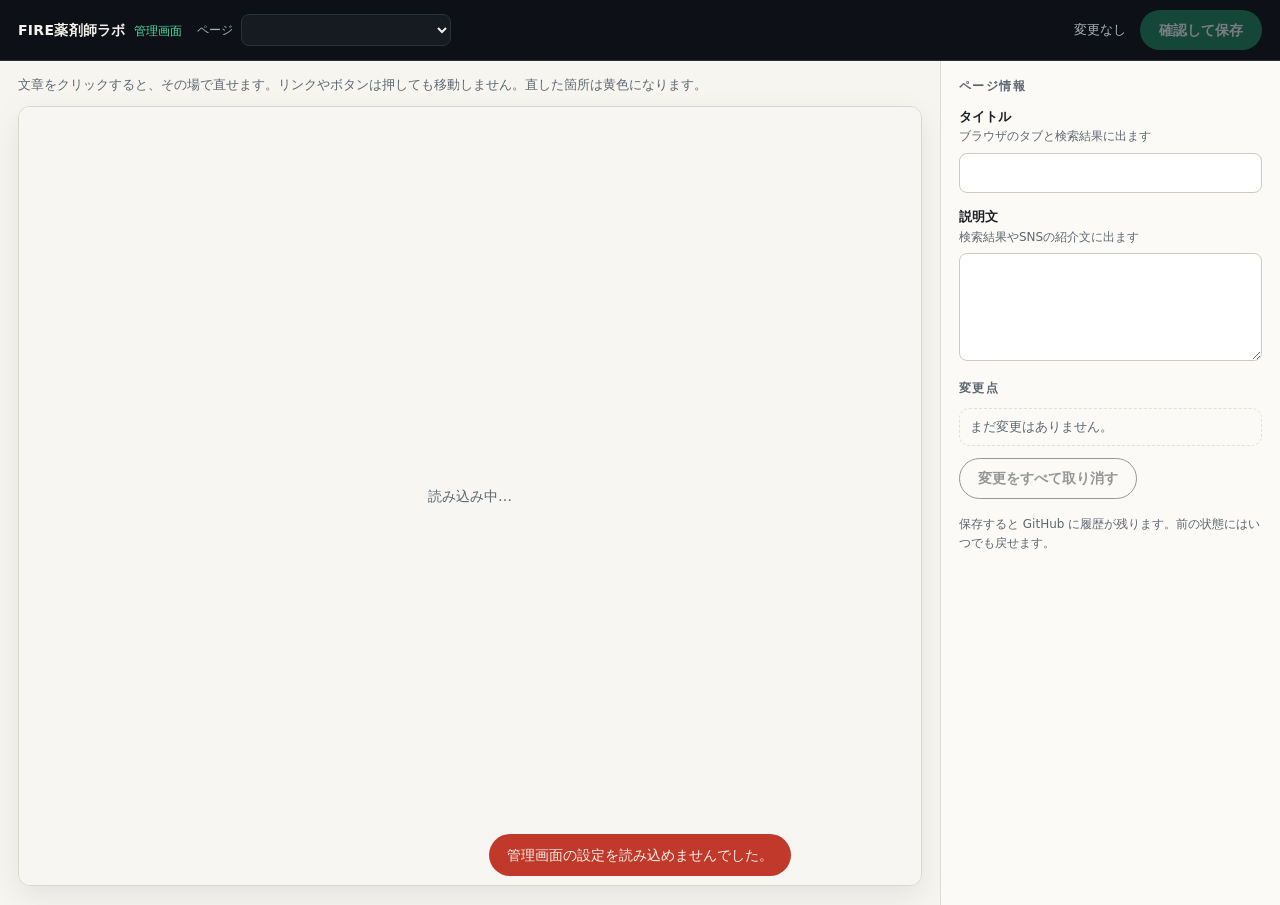
==== admin/index.html @ 2f35f548 "管理画面（/admin）と、main への push で本番に反映する GitHub Actions を追加 - /admin: ページの文章をその場で直し、変更点を確かめて GitHub に保存する" ====
<!doctype html>
<html lang="ja">
<head>
<meta charset="utf-8">
<meta name="viewport" content="width=device-width, initial-scale=1">
<meta name="robots" content="noindex, nofollow">
<title>文章の編集 | FIRE薬剤師ラボ 管理画面</title>
<link rel="stylesheet" href="/admin/admin.css">
</head>
<body>
<header class="bar">
  <div class="brand">FIRE薬剤師ラボ<span>管理画面</span></div>
  <label class="pick"><span>ページ</span><select id="page" aria-label="編集するページ"></select></label>
  <span id="mode" class="mode" hidden></span>
  <div class="spacer"></div>
  <span id="count" class="count">変更なし</span>
  <button id="review" class="btn primary" type="button" disabled>確認して保存</button>
</header>

<div class="wrap">
  <section class="stage" aria-label="ページのプレビュー">
    <p class="hint">文章をクリックすると、その場で直せます。リンクやボタンは押しても移動しません。直した箇所は黄色になります。</p>
    <div class="frame-box">
      <iframe id="frame" sandbox="allow-same-origin" title="編集中のページ"></iframe>
      <div id="loading" class="loading">読み込み中…</div>
    </div>
  </section>

  <aside class="side" aria-label="ページ情報と変更点">
    <h2>ページ情報</h2>
    <label class="field">タイトル<small>ブラウザのタブと検索結果に出ます</small><input id="metaTitle" type="text"></label>
    <label class="field">説明文<small>検索結果やSNSの紹介文に出ます</small><textarea id="metaDesc" rows="4"></textarea></label>

    <h2>変更点</h2>
    <ol id="changes" class="changes"><li class="empty">まだ変更はありません。</li></ol>
    <button id="reset" class="btn ghost" type="button" disabled>変更をすべて取り消す</button>
    <p class="foot">保存すると GitHub に履歴が残ります。前の状態にはいつでも戻せます。</p>
  </aside>
</div>

<dialog id="dlg" aria-labelledby="dlgTitle">
  <form method="dialog" class="dlg">
    <h2 id="dlgTitle">この内容で保存しますか？</h2>
    <ol id="dlgList" class="changes"></ol>
    <label class="field">メモ（任意）<small>GitHub の履歴に残ります</small><input id="msg" type="text" maxlength="120" placeholder="例：誤字を修正"></label>
    <p id="dlgNote" class="note"></p>
    <div class="row">
      <button value="cancel" class="btn ghost">戻る</button>
      <button id="save" value="save" class="btn primary">保存する</button>
    </div>
  </form>
</dialog>

<div id="toast" class="toast" role="status" aria-live="polite"></div>
<script src="/admin/app.js" defer></script>
</body>
</html>
---- admin/admin.css ----
/* admin.css — 管理画面のスタイル */
:root {
  --ink: #0d1117; --ink-2: #161b22; --line: #2a313b; --paper: #f6f5f0; --text: #1b1f24; --muted: #5d6670;
  --accent: #1f8a62; --accent-2: #4fe0a5; --warn: #ffd666; --danger: #c0392b;
  --font: "Noto Sans JP", system-ui, -apple-system, "Hiragino Sans", sans-serif;
}
* { box-sizing: border-box; }
html, body { margin: 0; height: 100%; }
body { font-family: var(--font); color: var(--text); background: var(--paper); font-size: 14px; line-height: 1.6; }

.bar { position: sticky; top: 0; z-index: 5; display: flex; align-items: center; gap: 14px; flex-wrap: wrap;
  padding: 10px 18px; background: var(--ink); color: #f3f1ea; border-bottom: 1px solid var(--line); }
.brand { font-weight: 700; letter-spacing: .02em; white-space: nowrap; }
.brand span { margin-left: 8px; font-weight: 500; font-size: 12px; color: var(--accent-2); }
.pick { display: flex; align-items: center; gap: 8px; font-size: 12px; color: #aab3bd; }
.pick select { font: inherit; font-size: 14px; color: #f3f1ea; background: var(--ink-2); border: 1px solid var(--line);
  border-radius: 8px; padding: 6px 10px; min-width: 210px; }
.mode { font-size: 12px; padding: 3px 10px; border-radius: 999px; background: #3a2f12; color: var(--warn); }
.spacer { flex: 1; }
.count { font-size: 13px; color: #aab3bd; }
.count.has { color: var(--warn); font-weight: 600; }

.btn { font: inherit; font-weight: 600; border-radius: 999px; padding: 8px 18px; cursor: pointer; border: 1px solid transparent; }
.btn:disabled { opacity: .45; cursor: not-allowed; }
.btn.primary { background: var(--accent); color: #fff; }
.btn.primary:not(:disabled):hover { background: #19754f; }
.btn.ghost { background: transparent; color: inherit; border-color: currentColor; }

.wrap { display: grid; grid-template-columns: minmax(0, 1fr) 340px; gap: 0; min-height: calc(100vh - 56px); }
.stage { padding: 14px 18px 18px; min-width: 0; }
.hint { margin: 0 0 10px; color: var(--muted); font-size: 13px; }
.frame-box { position: relative; height: calc(100vh - 120px); min-height: 480px; border: 1px solid #d9d6cc; border-radius: 12px;
  overflow: hidden; background: #fff; box-shadow: 0 10px 30px rgba(13, 17, 23, .08); }
#frame { width: 100%; height: 100%; border: 0; display: block; }
.loading { position: absolute; inset: 0; display: grid; place-items: center; background: rgba(246, 245, 240, .85); color: var(--muted); }
.loading[hidden] { display: none; }

.side { border-left: 1px solid #dedbd1; background: #fbfaf6; padding: 16px 18px 28px; overflow: auto; max-height: calc(100vh - 56px); position: sticky; top: 56px; }
.side h2 { font-size: 12px; letter-spacing: .12em; color: var(--muted); margin: 18px 0 10px; }
.side h2:first-child { margin-top: 0; }
.field { display: block; margin-bottom: 14px; font-weight: 600; font-size: 13px; }
.field small { display: block; font-weight: 400; color: var(--muted); font-size: 12px; }
.field input, .field textarea { display: block; width: 100%; margin-top: 6px; font: inherit; font-weight: 400; font-size: 14px;
  padding: 8px 10px; border: 1px solid #cfcabd; border-radius: 8px; background: #fff; color: var(--text); resize: vertical; }
.field input:focus, .field textarea:focus { outline: 2px solid var(--accent-2); outline-offset: 1px; border-color: transparent; }
.field.changed input, .field.changed textarea { background: #fff8de; border-color: #e6c65c; }

.changes { list-style: none; margin: 0 0 12px; padding: 0; display: grid; gap: 8px; }
.changes li { border: 1px solid #e3dfd3; background: #fff; border-radius: 10px; padding: 8px 10px; font-size: 13px; }
.changes li.empty { color: var(--muted); border-style: dashed; background: transparent; }
.changes .where { display: block; font-size: 11px; color: var(--muted); margin-bottom: 2px; }
.changes del { display: block; color: #8a3b30; text-decoration: line-through; text-decoration-color: rgba(138, 59, 48, .5); }
.changes ins { display: block; color: #17643f; text-decoration: none; font-weight: 600; }
.changes .jump { float: right; font-size: 11px; color: var(--accent); background: none; border: 0; cursor: pointer; padding: 0; }
.foot { font-size: 12px; color: var(--muted); margin-top: 16px; }

dialog { border: 0; border-radius: 16px; padding: 0; width: min(640px, calc(100vw - 32px)); max-height: 85vh; box-shadow: 0 30px 80px rgba(0, 0, 0, .35); }
dialog::backdrop { background: rgba(13, 17, 23, .55); }
.dlg { padding: 22px 22px 18px; display: grid; gap: 12px; max-height: 85vh; overflow: auto; }
.dlg h2 { margin: 0; font-size: 18px; }
.note { margin: 0; font-size: 13px; color: var(--muted); }
.row { display: flex; justify-content: flex-end; gap: 10px; }

.toast { position: fixed; left: 50%; bottom: 24px; transform: translateX(-50%) translateY(20px); opacity: 0; pointer-events: none;
  background: var(--ink); color: #f3f1ea; padding: 10px 18px; border-radius: 999px; font-size: 14px; transition: .25s; max-width: calc(100vw - 32px); }
.toast.show { opacity: 1; transform: translateX(-50%); pointer-events: auto; }
.toast.err { background: var(--danger); }
.toast a { color: var(--accent-2); }

@media (max-width: 900px) {
  .wrap { grid-template-columns: 1fr; }
  .side { position: static; max-height: none; border-left: 0; border-top: 1px solid #dedbd1; }
  .frame-box { height: 70vh; }
  .pick select { min-width: 0; max-width: 60vw; }
}
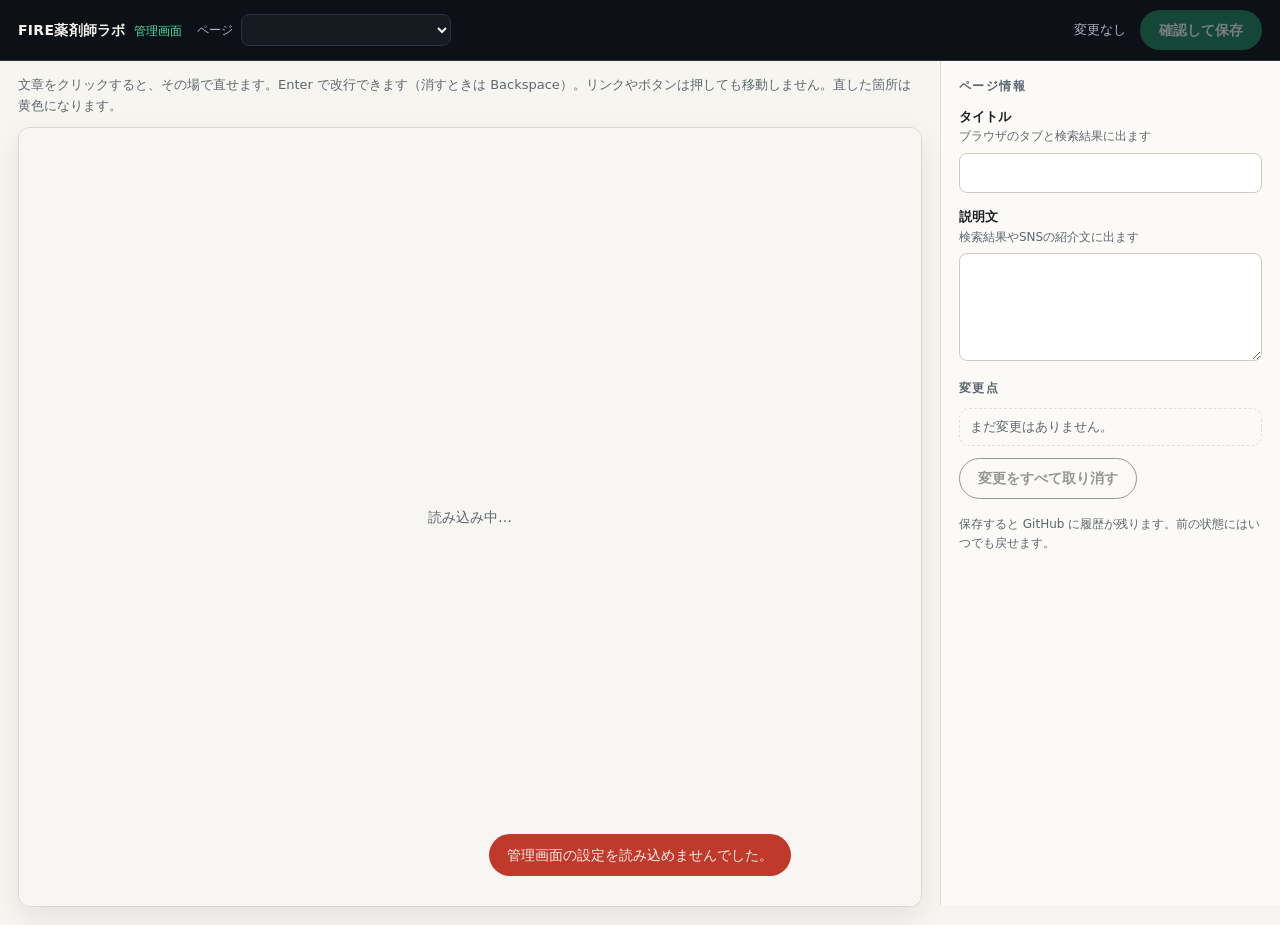
==== commit 792d7c37: "書体を Zen Kaku Gothic New の1種類にそろえ、管理画面で Enter による改行を入れられるようにする - 英字の飾り書体（Instrument Serif）とラベル用の等幅書体（" ====
--- a/admin/index.html
+++ b/admin/index.html
@@ -19,7 +19,7 @@
 
 <div class="wrap">
   <section class="stage" aria-label="ページのプレビュー">
-    <p class="hint">文章をクリックすると、その場で直せます。リンクやボタンは押しても移動しません。直した箇所は黄色になります。</p>
+    <p class="hint">文章をクリックすると、その場で直せます。Enter で改行できます（消すときは Backspace）。リンクやボタンは押しても移動しません。直した箇所は黄色になります。</p>
     <div class="frame-box">
       <iframe id="frame" sandbox="allow-same-origin" title="編集中のページ"></iframe>
       <div id="loading" class="loading">読み込み中…</div>
